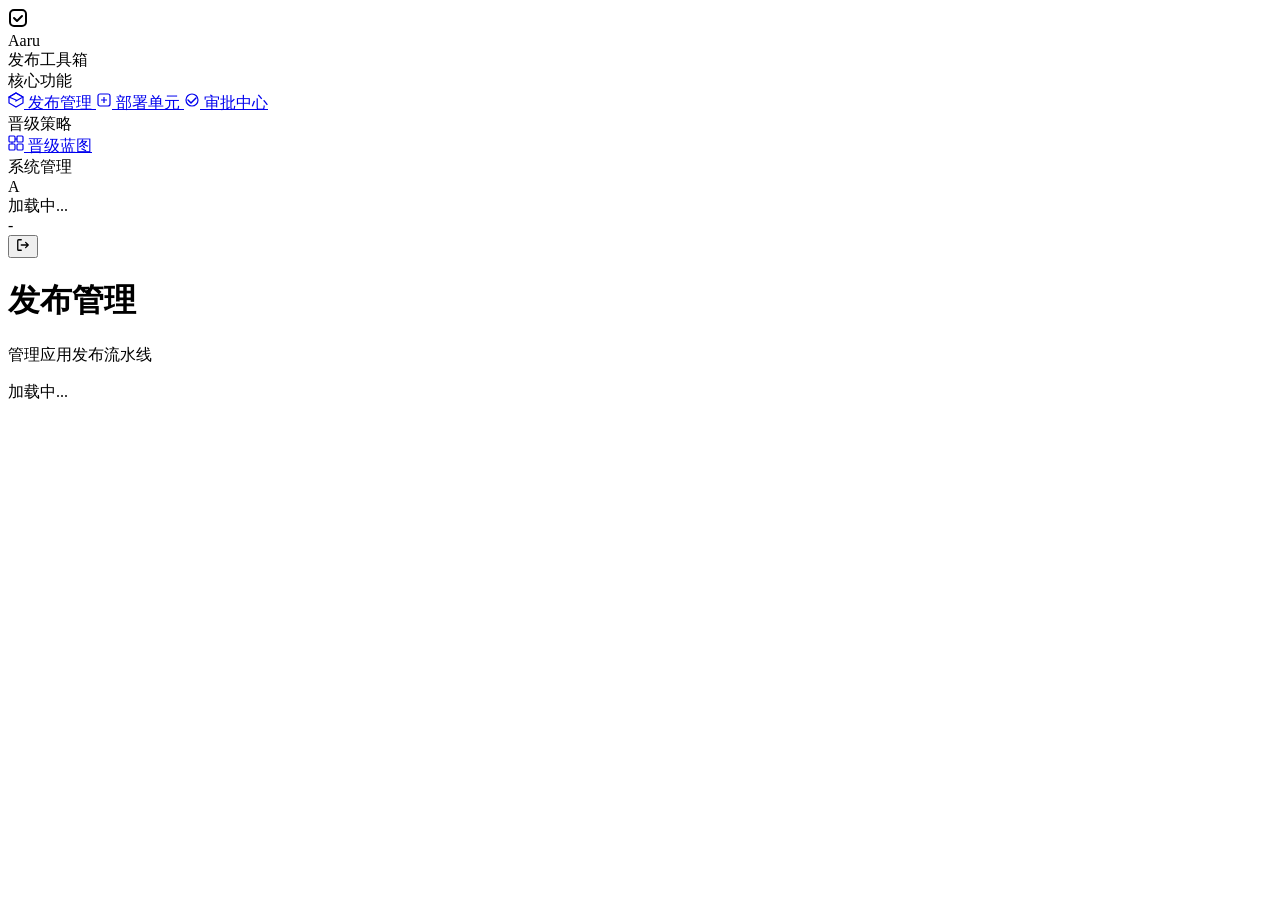
==== web/templates/index.html @ 9ec61959 "feat: 细粒度权限控制（silo/env）+ admin权限保护 + 角色编辑 - User模型增加allowed_silos和allowed_envs字段 - developer通过allowe" ====
<!DOCTYPE html>
<html lang="zh-CN">
<head>
    <meta charset="UTF-8">
    <meta name="viewport" content="width=device-width, initial-scale=1.0">
    <title>Aaru - 全量应用发布工具箱</title>
    <link rel="stylesheet" href="/static/css/style.css">
</head>
<body>
    <div id="app">
        <aside class="sidebar" id="sidebar">
            <div class="sidebar-brand">
                <div class="brand-icon">
                    <svg width="20" height="20" viewBox="0 0 20 20" fill="none">
                        <rect x="2" y="2" width="16" height="16" rx="4" stroke="currentColor" stroke-width="2"/>
                        <path d="M6 10l3 3 5-5" stroke="currentColor" stroke-width="2" stroke-linecap="round" stroke-linejoin="round"/>
                    </svg>
                </div>
                <div>
                    <div class="brand-name">Aaru</div>
                    <div class="brand-desc">发布工具箱</div>
                </div>
            </div>
            <nav class="sidebar-nav">
                <div class="nav-section-label">核心功能</div>
                <a href="#" class="nav-item active" data-page="releases" onclick="loadPage('releases')">
                    <svg width="16" height="16" viewBox="0 0 16 16" fill="none"><path d="M8 1l7 4v6l-7 4-7-4V5l7-4z" stroke="currentColor" stroke-width="1.2" fill="none"/><path d="M8 8L1 5l7-4 7 4-7 4z" stroke="currentColor" stroke-width="1.2" fill="none"/></svg>
                    <span>发布管理</span>
                </a>
                <a href="#" class="nav-item" data-page="deploy-units" onclick="loadPage('deploy-units')">
                    <svg width="16" height="16" viewBox="0 0 16 16" fill="none"><rect x="2" y="2" width="12" height="12" rx="2" stroke="currentColor" stroke-width="1.2" fill="none"/><path d="M5 8h6M8 5v6" stroke="currentColor" stroke-width="1.2"/></svg>
                    <span>部署单元</span>
                </a>
                <a href="#" class="nav-item" data-page="approvals" onclick="loadPage('approvals')">
                    <svg width="16" height="16" viewBox="0 0 16 16" fill="none"><path d="M4 8l3 3 5-5" stroke="currentColor" stroke-width="1.5" stroke-linecap="round" stroke-linejoin="round"/><circle cx="8" cy="8" r="6" stroke="currentColor" stroke-width="1.2" fill="none"/></svg>
                    <span>审批中心</span>
                    <span class="nav-badge" id="approval-badge" style="display:none">0</span>
                </a>
                <div class="nav-section-label">晋级策略</div>
                <a href="#" class="nav-item" data-page="blueprints" onclick="loadPage('blueprints')">
                    <svg width="16" height="16" viewBox="0 0 16 16" fill="none"><rect x="1" y="1" width="6" height="6" rx="1" stroke="currentColor" stroke-width="1.2" fill="none"/><rect x="9" y="1" width="6" height="6" rx="1" stroke="currentColor" stroke-width="1.2" fill="none"/><rect x="1" y="9" width="6" height="6" rx="1" stroke="currentColor" stroke-width="1.2" fill="none"/><rect x="9" y="9" width="6" height="6" rx="1" stroke="currentColor" stroke-width="1.2" fill="none"/><line x1="7" y1="4" x2="9" y2="4" stroke="currentColor" stroke-width="1"/><line x1="4" y1="7" x2="4" y2="9" stroke="currentColor" stroke-width="1"/></svg>
                    <span>晋级蓝图</span>
                </a>
                <div class="nav-section-label">系统管理</div>
                <a href="#" class="nav-item" data-page="admin" id="nav-admin" onclick="loadPage('admin')" style="display:none">
                    <svg width="16" height="16" viewBox="0 0 16 16" fill="none"><circle cx="8" cy="8" r="2" stroke="currentColor" stroke-width="1.2" fill="none"/><path d="M8 1v3M8 12v3M1 8h3M12 8h3M3.5 3.5l2.1 2.1M10.4 10.4l2.1 2.1M3.5 12.5l2.1-2.1M10.4 5.6l2.1-2.1" stroke="currentColor" stroke-width="1.2"/></svg>
                    <span>权限管理</span>
                </a>
            </nav>
            <div class="sidebar-footer">
                <div class="user-card">
                    <div class="user-avatar" id="user-avatar">A</div>
                    <div class="user-info">
                        <div class="user-name" id="user-name">加载中...</div>
                        <div class="user-role" id="user-role">-</div>
                    </div>
                    <button class="btn-logout" onclick="logout()">
                        <svg width="14" height="14" viewBox="0 0 16 16" fill="none"><path d="M6 2H3a1 1 0 0 0-1 1v10a1 1 0 0 0 1 1h3M11 11l3-3-3-3M14 8H6" stroke="currentColor" stroke-width="1.5" stroke-linecap="round" stroke-linejoin="round"/></svg>
                    </button>
                </div>
            </div>
        </aside>

        <main class="main-content">
            <header class="content-header">
                <div>
                    <h1 class="page-title" id="page-title">发布管理</h1>
                    <p class="page-subtitle" id="page-subtitle">管理应用发布流水线</p>
                </div>
                <div class="header-actions" id="header-actions"></div>
            </header>
            <div class="content-body" id="content-body">
                <div class="loading-state">
                    <div class="spinner"></div>
                    <p>加载中...</p>
                </div>
            </div>
        </main>
    </div>
    <div class="toast-container" id="toast-container"></div>
    <script src="/static/js/app.js"></script>
</body>
</html>
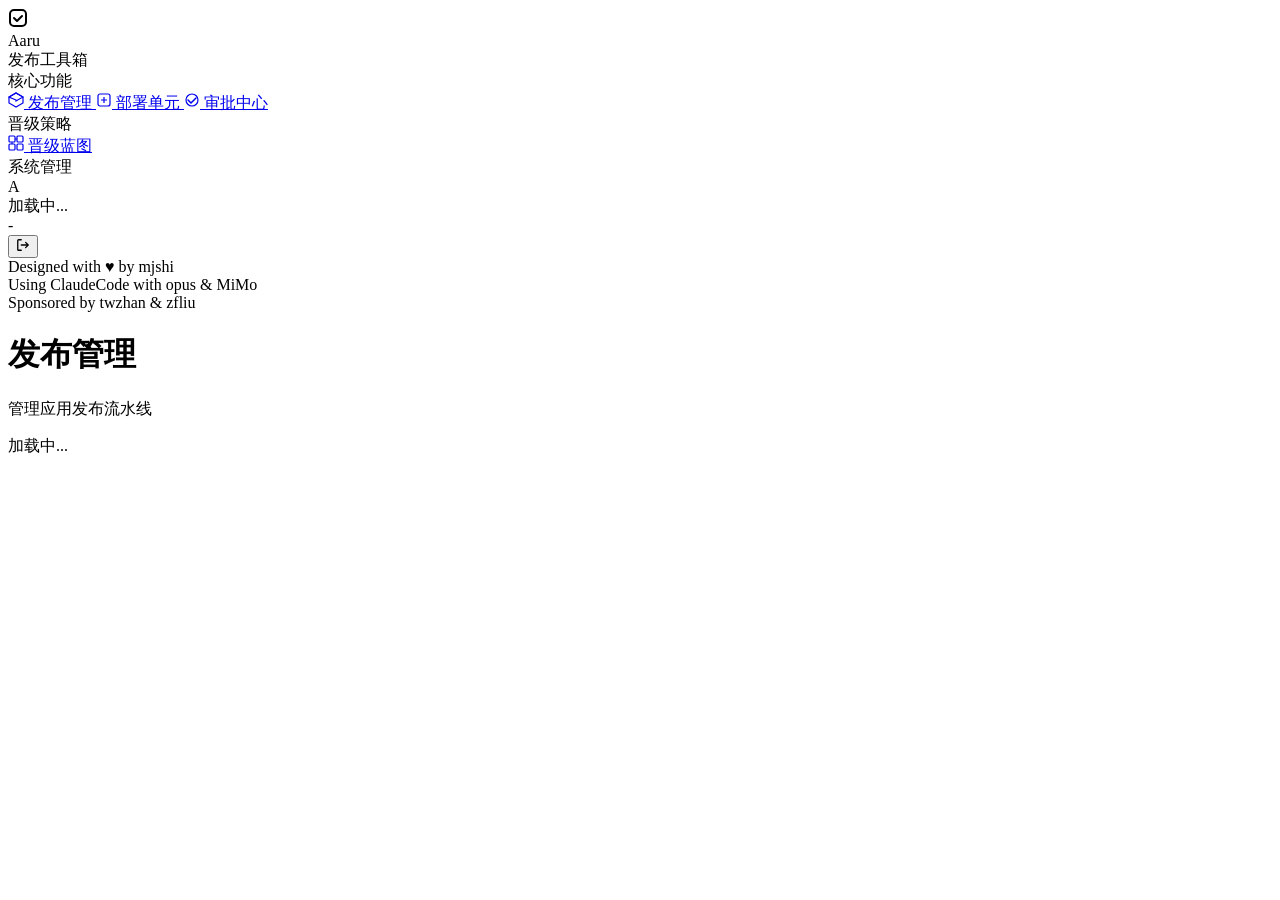
==== commit 54e54a4a: "refactor: 代码优化与问题修复 - 消除 permission.go 中权限检查的 N+1 查询（预加载 Roles.Permissions） - 合并 CreateRelease 中重复的 " ====
--- a/web/templates/index.html
+++ b/web/templates/index.html
@@ -4,6 +4,7 @@
     <meta charset="UTF-8">
     <meta name="viewport" content="width=device-width, initial-scale=1.0">
     <title>Aaru - 全量应用发布工具箱</title>
+    <link rel="icon" type="image/png" href="/static/logo-aaru.png">
     <link rel="stylesheet" href="/static/css/style.css">
 </head>
 <body>
@@ -58,6 +59,11 @@
                         <svg width="14" height="14" viewBox="0 0 16 16" fill="none"><path d="M6 2H3a1 1 0 0 0-1 1v10a1 1 0 0 0 1 1h3M11 11l3-3-3-3M14 8H6" stroke="currentColor" stroke-width="1.5" stroke-linecap="round" stroke-linejoin="round"/></svg>
                     </button>
                 </div>
+                <div class="sidebar-credits">
+                    <div>Designed with ♥ by mjshi</div>
+                    <div>Using ClaudeCode with opus & MiMo</div>
+                    <div>Sponsored by twzhan & zfliu</div>
+                </div>
             </div>
         </aside>
 
